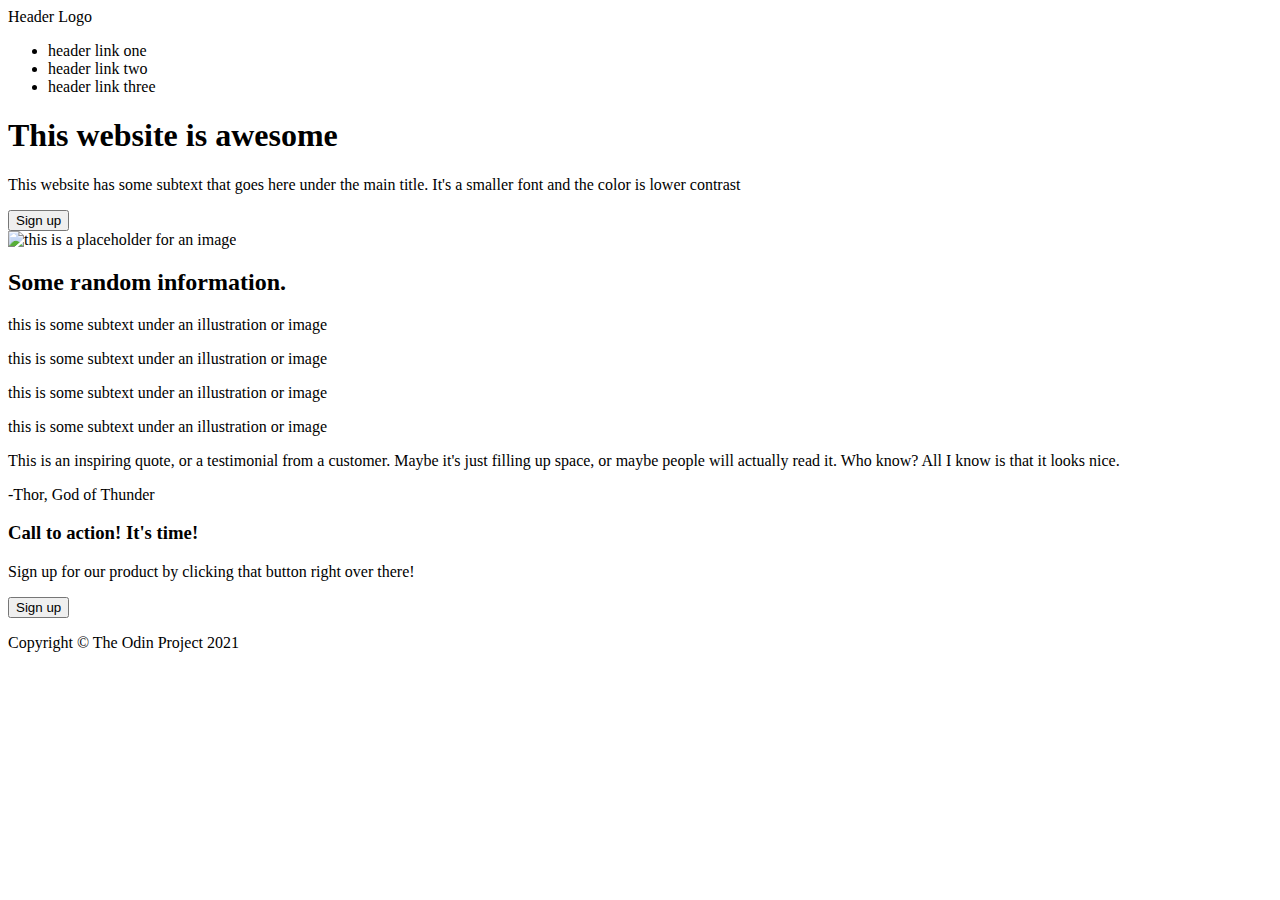
==== index.html @ bad9d042 "Write all the baseline html" ====
<!DOCTYPE html>
<html lang="en">
<head>
    <meta charset="UTF-8">
    <title>Landing Page</title>
    <link type="stylesheet" link="styles.css">
</head>
<body>
    <div class="header">
        <span>Header Logo</span>
        <ul>
            <li>header link one</li>
            <li>header link two</li>
            <li>header link three</li>
        </ul>
    </div>

    <div class="first content">
        <div class="main info">
            <h1>This website is awesome</h1>
            <p>This website has some subtext that goes here under the main title. It's a smaller font and the color is lower contrast</p>
            <button class="sign-up">Sign up</button>
        </div>
        <div class="main image">
            <img src="" alt="this is a placeholder for an image">
        </div>
    </div>

    <div class="second content">
        <h2>Some random information.</h2>
        <div class="box-holder">
            <div class="box-with-text">
                <div class="box"></div>
                <p class="box-text">
                    this is some subtext under an illustration or image
                </p>
            </div>

            <div class="box-with-text">
                <div class="box"></div>
                <p class="box-text">
                    this is some subtext under an illustration or image
                </p>
            </div>

            <div class="box-with-text">
                <div class="box"></div>
                <p class="box-text">
                    this is some subtext under an illustration or image
                </p>
            </div>

            <div class="box-with-text">
                <div class="box"></div>
                <p class="box-text">
                    this is some subtext under an illustration or image
                </p>
            </div>
        </div>
    </div>

    <div class="third content">
        <p class="quote">This is an inspiring quote, or a testimonial from a customer. Maybe it's just filling up space, or maybe people will actually read it. Who know? All I know is that it looks nice.</p>
        <p class="author">-Thor, God of Thunder</p>
    </div>

    <div class="fourth content">
        <div class="action-box">
            <div class="left-column">
                <h3>Call to action! It's time!</h3>
                <p>Sign up for our product by clicking that button right over there!</p>
            </div>
            <div class="right-column">
                <button class="sign-up inverted">Sign up</button>
            </div>
        </div>
    </div>
    
    <div class="footer">
        <p>Copyright © The Odin Project 2021</p>
    </div>
</body>
</html>
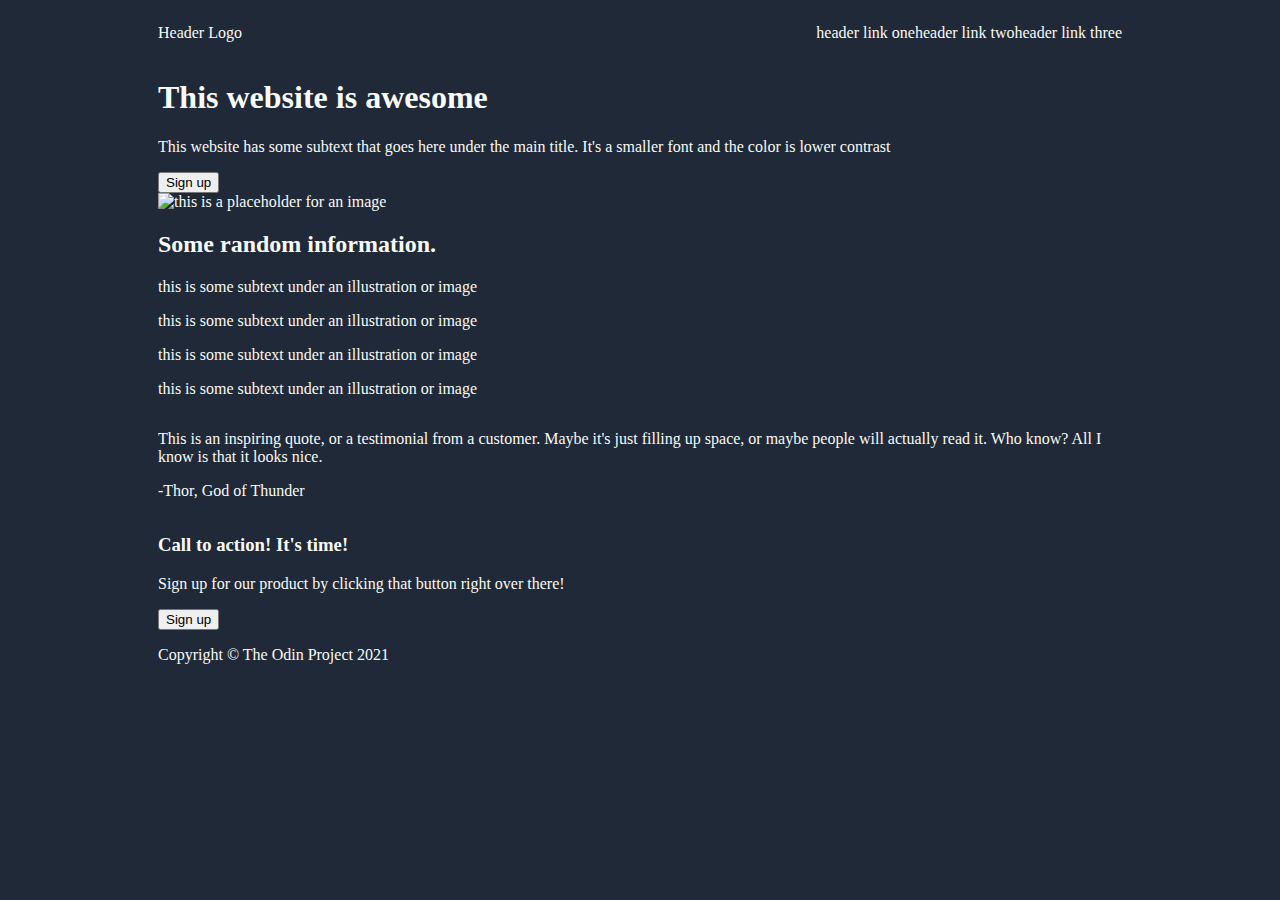
==== commit 2d4a3ddd: "Add Flex-Box elements to header" ====
--- a/index.html
+++ b/index.html
@@ -3,12 +3,12 @@
 <head>
     <meta charset="UTF-8">
     <title>Landing Page</title>
-    <link type="stylesheet" link="styles.css">
+    <link rel="stylesheet" href="styles.css">
 </head>
 <body>
     <div class="header">
-        <span>Header Logo</span>
-        <ul>
+        <span id="header-logo">Header Logo</span>
+        <ul class="header-links">
             <li>header link one</li>
             <li>header link two</li>
             <li>header link three</li>
--- a/styles.css
+++ b/styles.css
@@ -0,0 +1,37 @@
+html {
+    background-color: #1F2937;
+    color: #F9FAF8;
+}
+
+body {
+    display: flex;
+    flex-direction: column;
+}
+
+.header,
+.content,
+.footer {
+    padding-left: 150px;
+    padding-right: 150px;
+}
+
+.header {
+    display: flex;
+    height: 50px;
+    align-items: center;
+}
+
+#header-logo {
+    margin-right: auto;
+}
+
+.header-links {
+    display: flex;
+}
+
+li {
+    text-decoration: none;
+    margin: 0;
+    padding: 0;
+    list-style: none;
+}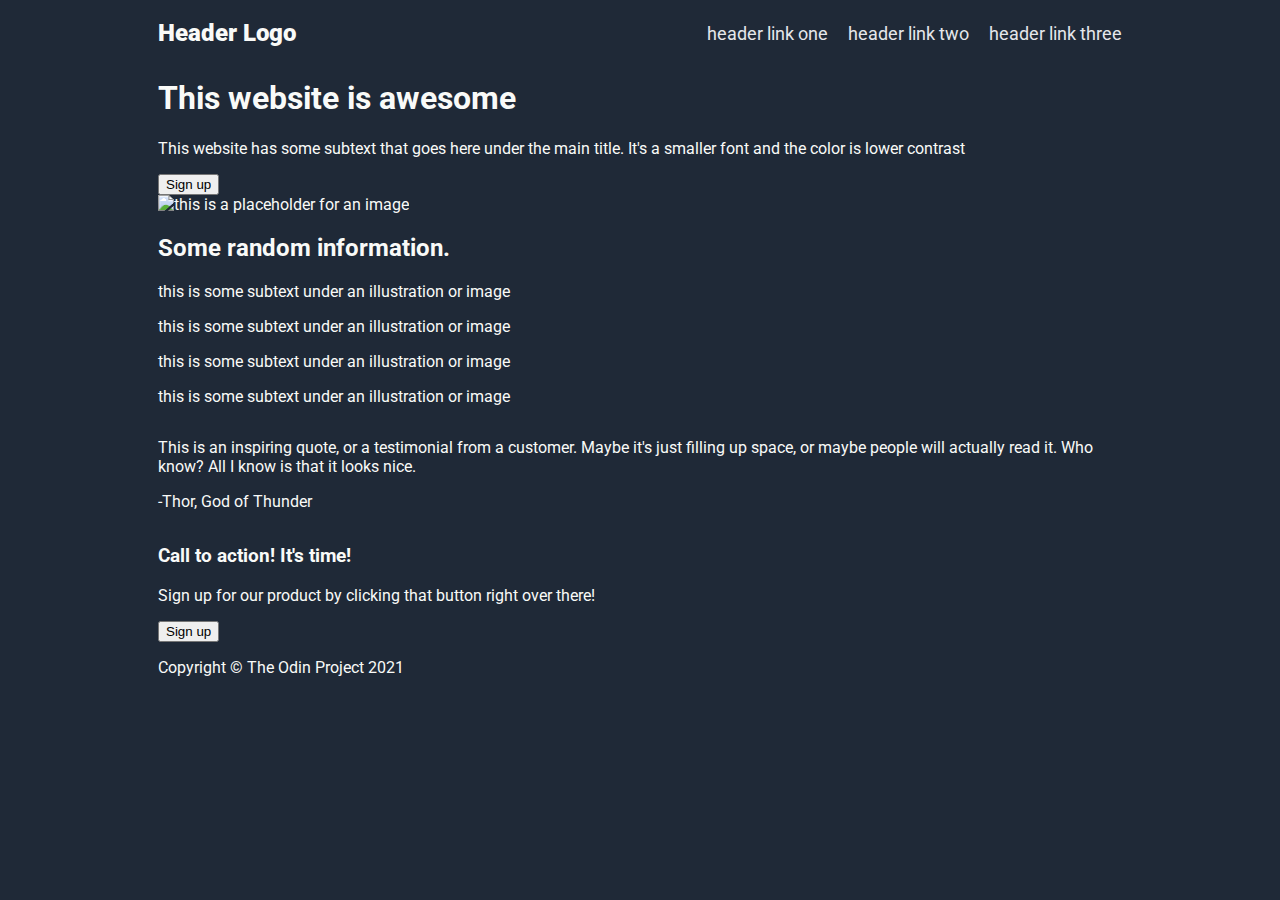
==== commit 83d5bc57: "Implement Roboto font and style header" ====
--- a/index.html
+++ b/index.html
@@ -4,6 +4,9 @@
     <meta charset="UTF-8">
     <title>Landing Page</title>
     <link rel="stylesheet" href="styles.css">
+    <link rel="preconnect" href="https://fonts.googleapis.com">
+    <link rel="preconnect" href="https://fonts.gstatic.com" crossorigin>
+    <link href="https://fonts.googleapis.com/css2?family=Roboto:ital,wght@0,100;0,300;0,400;0,500;0,700;0,900;1,100;1,300;1,400;1,500;1,700;1,900&display=swap" rel="stylesheet">
 </head>
 <body>
     <div class="header">
--- a/styles.css
+++ b/styles.css
@@ -1,6 +1,7 @@
 html {
     background-color: #1F2937;
     color: #F9FAF8;
+    font-family: "Roboto", sans-serif;
 }
 
 body {
@@ -23,10 +24,15 @@
 
 #header-logo {
     margin-right: auto;
+    font-size: 24px;
+    font-weight: 900;
 }
 
 .header-links {
     display: flex;
+    font-size: 18px;
+    color: #E5E7EB;
+    gap: 20px;
 }
 
 li {
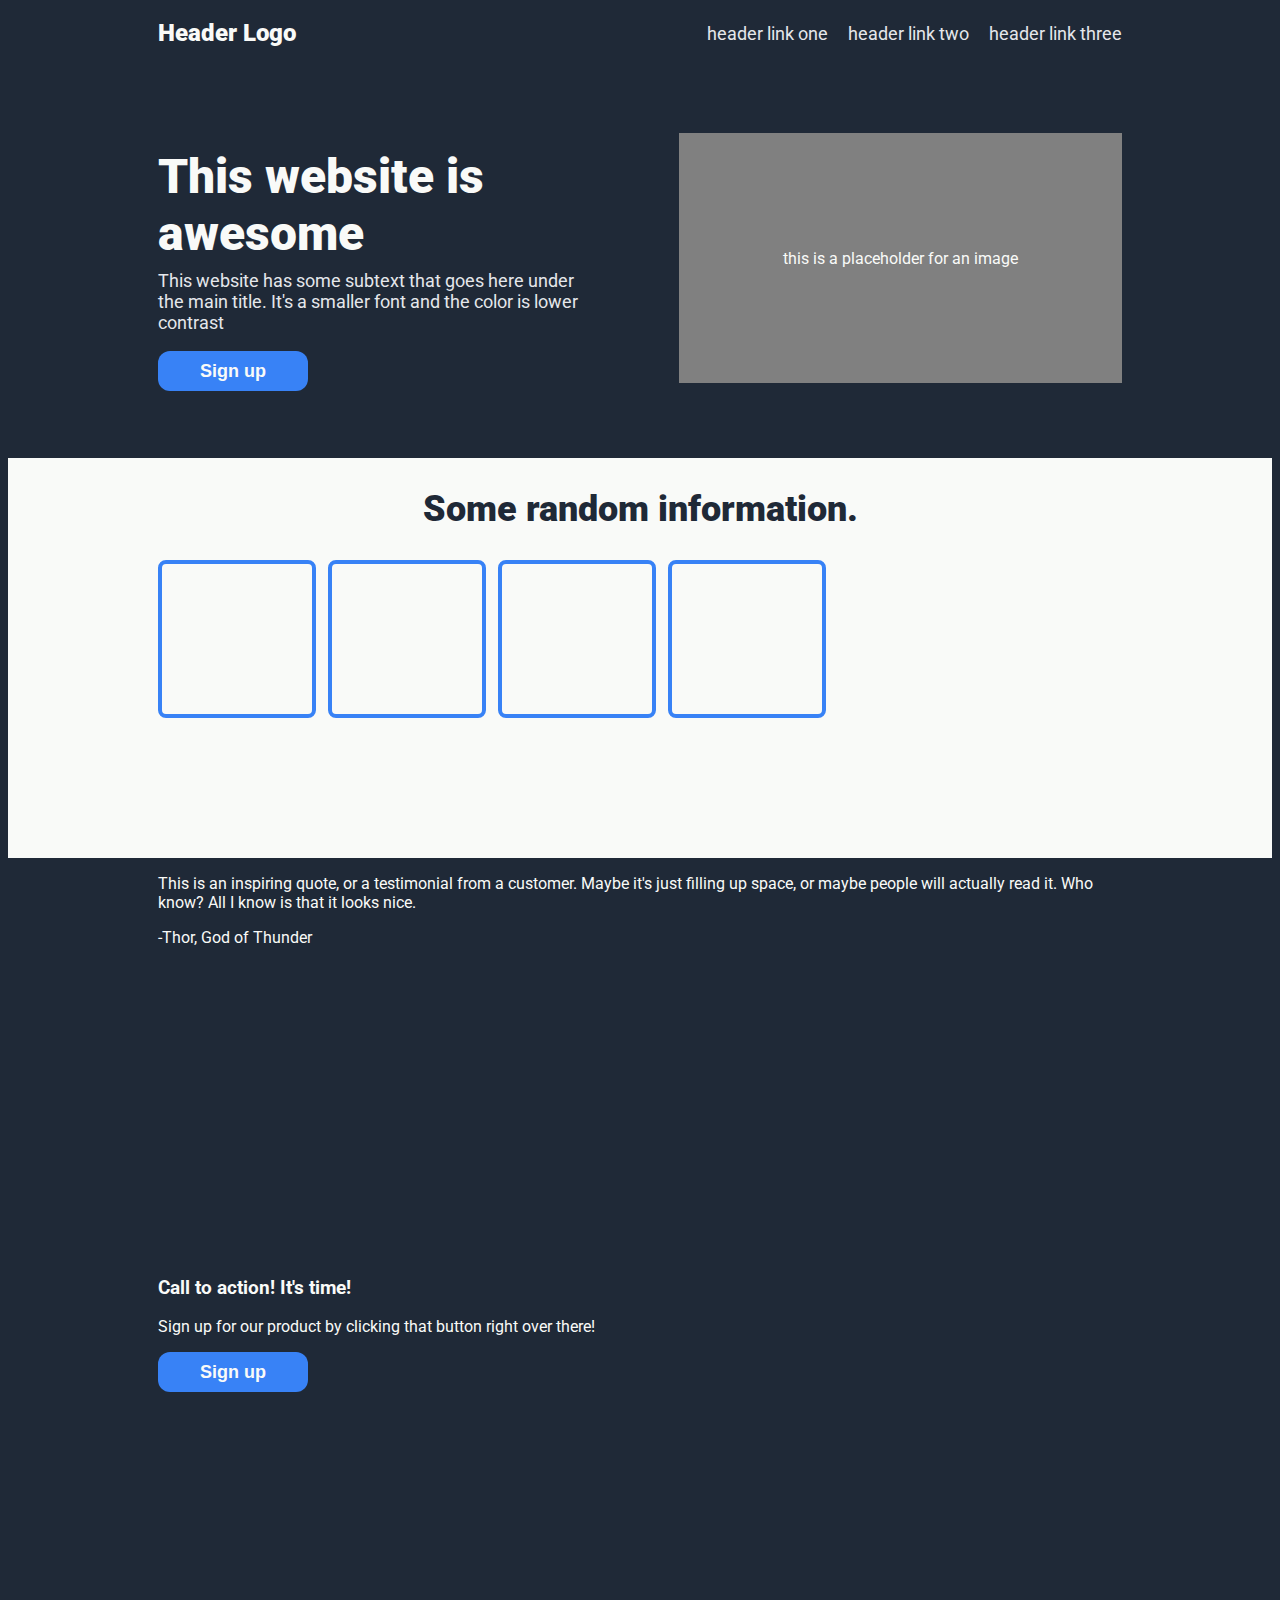
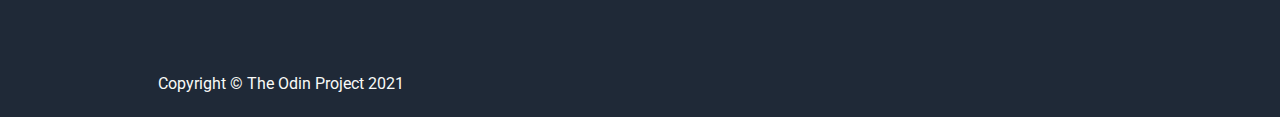
==== commit a2d8a885: "Format and style first section" ====
--- a/index.html
+++ b/index.html
@@ -19,13 +19,14 @@
     </div>
 
     <div class="first content">
-        <div class="main info">
+        <div class="main-info">
             <h1>This website is awesome</h1>
-            <p>This website has some subtext that goes here under the main title. It's a smaller font and the color is lower contrast</p>
+            <p class="hero-secondary">This website has some subtext that goes here under the main title. It's a smaller font and the color is lower contrast</p>
             <button class="sign-up">Sign up</button>
         </div>
-        <div class="main image">
-            <img src="" alt="this is a placeholder for an image">
+        <div class="main-image">
+            <!--<img src="" alt="this is a placeholder for an image">-->
+            <span>this is a placeholder for an image</span>
         </div>
     </div>
 
--- a/styles.css
+++ b/styles.css
@@ -40,4 +40,90 @@
     margin: 0;
     padding: 0;
     list-style: none;
+}
+
+.content {
+    height: 400px;
+}
+
+.first {
+    display: flex;
+    align-items: center;
+    gap: 100px;
+}
+
+.first > * {
+    flex: 1 1 200px;
+}
+
+h1 {
+    font-size: 48px;
+    font-weight: 900;
+    margin-bottom: -10px;
+    margin-top: -10px;
+}
+
+.hero-secondary {
+    font-size: 18px;
+    color: #E5E7EB;
+}
+
+.main-image {
+    background-color: gray;
+    display: flex;
+    justify-content: center;
+    align-items: center;
+    height: 250px;
+    flex: 2;
+}
+
+.main-info {
+    display: flex;
+    flex-direction: column;
+    justify-content: space-between;
+    height: 200px;
+}
+
+button {
+    width: 150px;
+    height: 40px;
+    font-weight: 700;
+    background-color: #3882F6;
+    border: none;
+    padding: 10px 32px;
+    color: #F9FAF8;
+    border-radius: 12px;
+    font-size: 18px;
+}
+
+.sign-up:hover {
+    background-color: #F9FAF8;
+    color: #3882F6;
+}
+
+.second {
+    background-color: #F9FAF8;
+}
+
+h2 {
+    color: #1F2937;
+    font-weight: 900;
+    font-size: 36px;
+    text-align: center;
+}
+
+.box-holder {
+    display: flex;
+    gap: 20px;
+}
+
+.box-with-text {
+    width: 150px;
+}
+
+.box {
+    border-radius: 8px;
+    border: #3882F6 solid 4px;
+    width: 150px;
+    height: 150px;
 }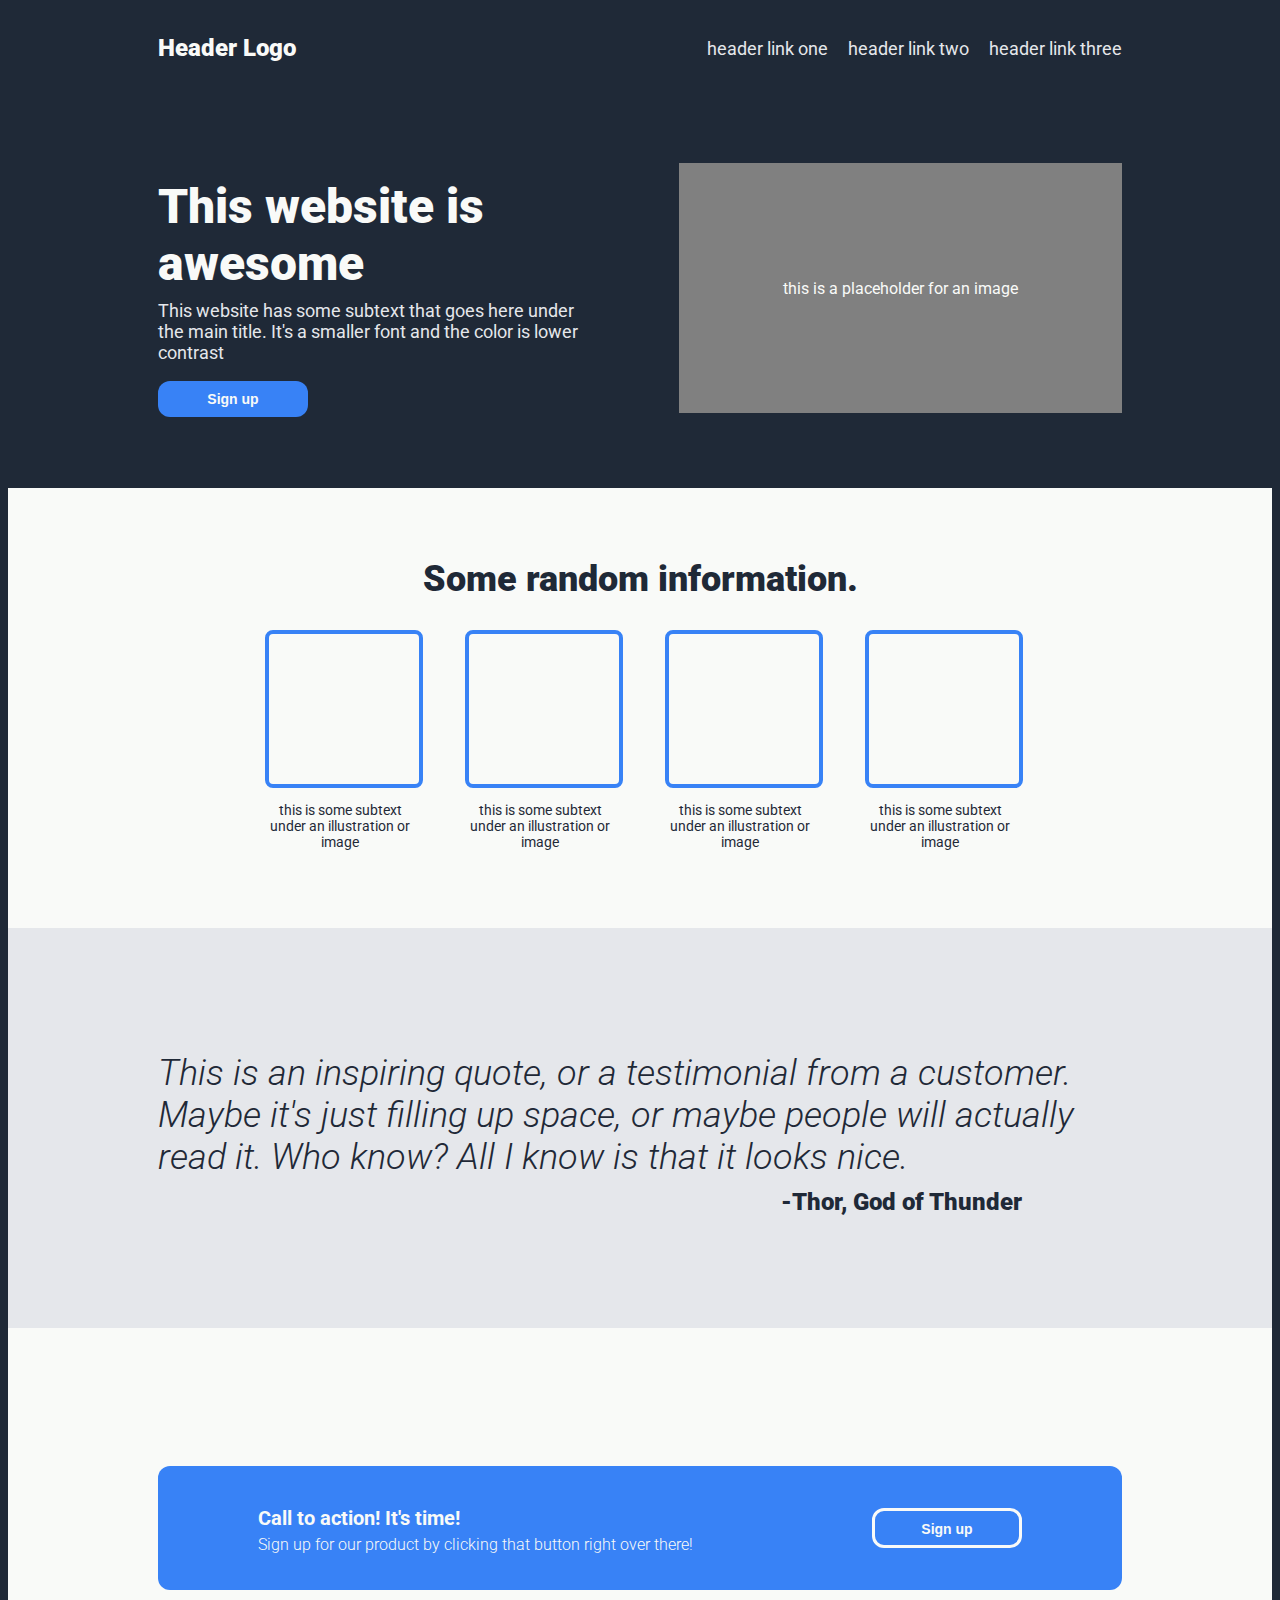
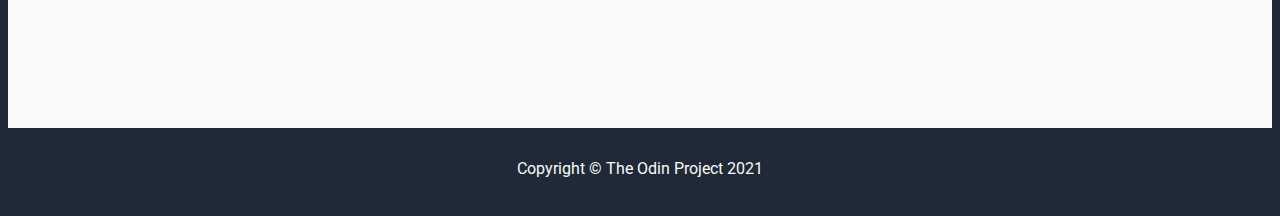
==== commit fa7643b0: "Format footer and action-section" ====
--- a/index.html
+++ b/index.html
@@ -72,7 +72,7 @@
         <div class="action-box">
             <div class="left-column">
                 <h3>Call to action! It's time!</h3>
-                <p>Sign up for our product by clicking that button right over there!</p>
+                <p class="sign-up-text">Sign up for our product by clicking that button right over there!</p>
             </div>
             <div class="right-column">
                 <button class="sign-up inverted">Sign up</button>
--- a/styles.css
+++ b/styles.css
@@ -18,7 +18,7 @@
 
 .header {
     display: flex;
-    height: 50px;
+    height: 80px;
     align-items: center;
 }
 
@@ -93,7 +93,7 @@
     padding: 10px 32px;
     color: #F9FAF8;
     border-radius: 12px;
-    font-size: 18px;
+    font-size: 14px;
 }
 
 .sign-up:hover {
@@ -103,6 +103,7 @@
 
 .second {
     background-color: #F9FAF8;
+    padding-top: 40px;
 }
 
 h2 {
@@ -114,11 +115,15 @@
 
 .box-holder {
     display: flex;
-    gap: 20px;
+    gap: 50px;
+    justify-content: center;
 }
 
 .box-with-text {
     width: 150px;
+    color: #1F2937;
+    text-align: center;
+    font-size: 14px;
 }
 
 .box {
@@ -126,4 +131,70 @@
     border: #3882F6 solid 4px;
     width: 150px;
     height: 150px;
+}
+
+.third {
+    background-color: #E5E7EB;
+    color: #1F2937;
+    display: flex;
+    flex-direction: column;
+    justify-content: center;
+}
+
+.quote {
+    font-size: 36px;
+    font-style: italic;
+    font-weight: 300;
+    margin-bottom: 10px;
+}
+
+.author {
+    align-self: flex-end;
+    margin-right: 100px;
+    font-size: 24px;
+    font-weight: 900;
+    margin-top: 0;
+}
+
+.fourth {
+    background-color: #F9FAF8;
+    display: flex;
+    align-items: center;
+}
+
+.action-box {
+    border-radius: 12px;
+    background-color: #3882F6;
+    width: 100%;
+    padding: 20px 100px;
+    display: flex;
+    flex: 1;
+    justify-content: space-between;
+    align-items: center;
+}
+
+h3 {
+    font-size: 20px;
+    margin-bottom: 5px;
+}
+
+.sign-up-text {
+    margin-top: 0px;
+    font-weight: 300;
+}
+
+.inverted {
+    border: solid #F9FAF8;
+}
+
+.sign-up:hover {
+    background-color: #F9FAF8;
+    color: #3882F6;
+}
+
+.footer {
+    display: flex;
+    justify-content: center;
+    align-items: center;
+    height: 80px;
 }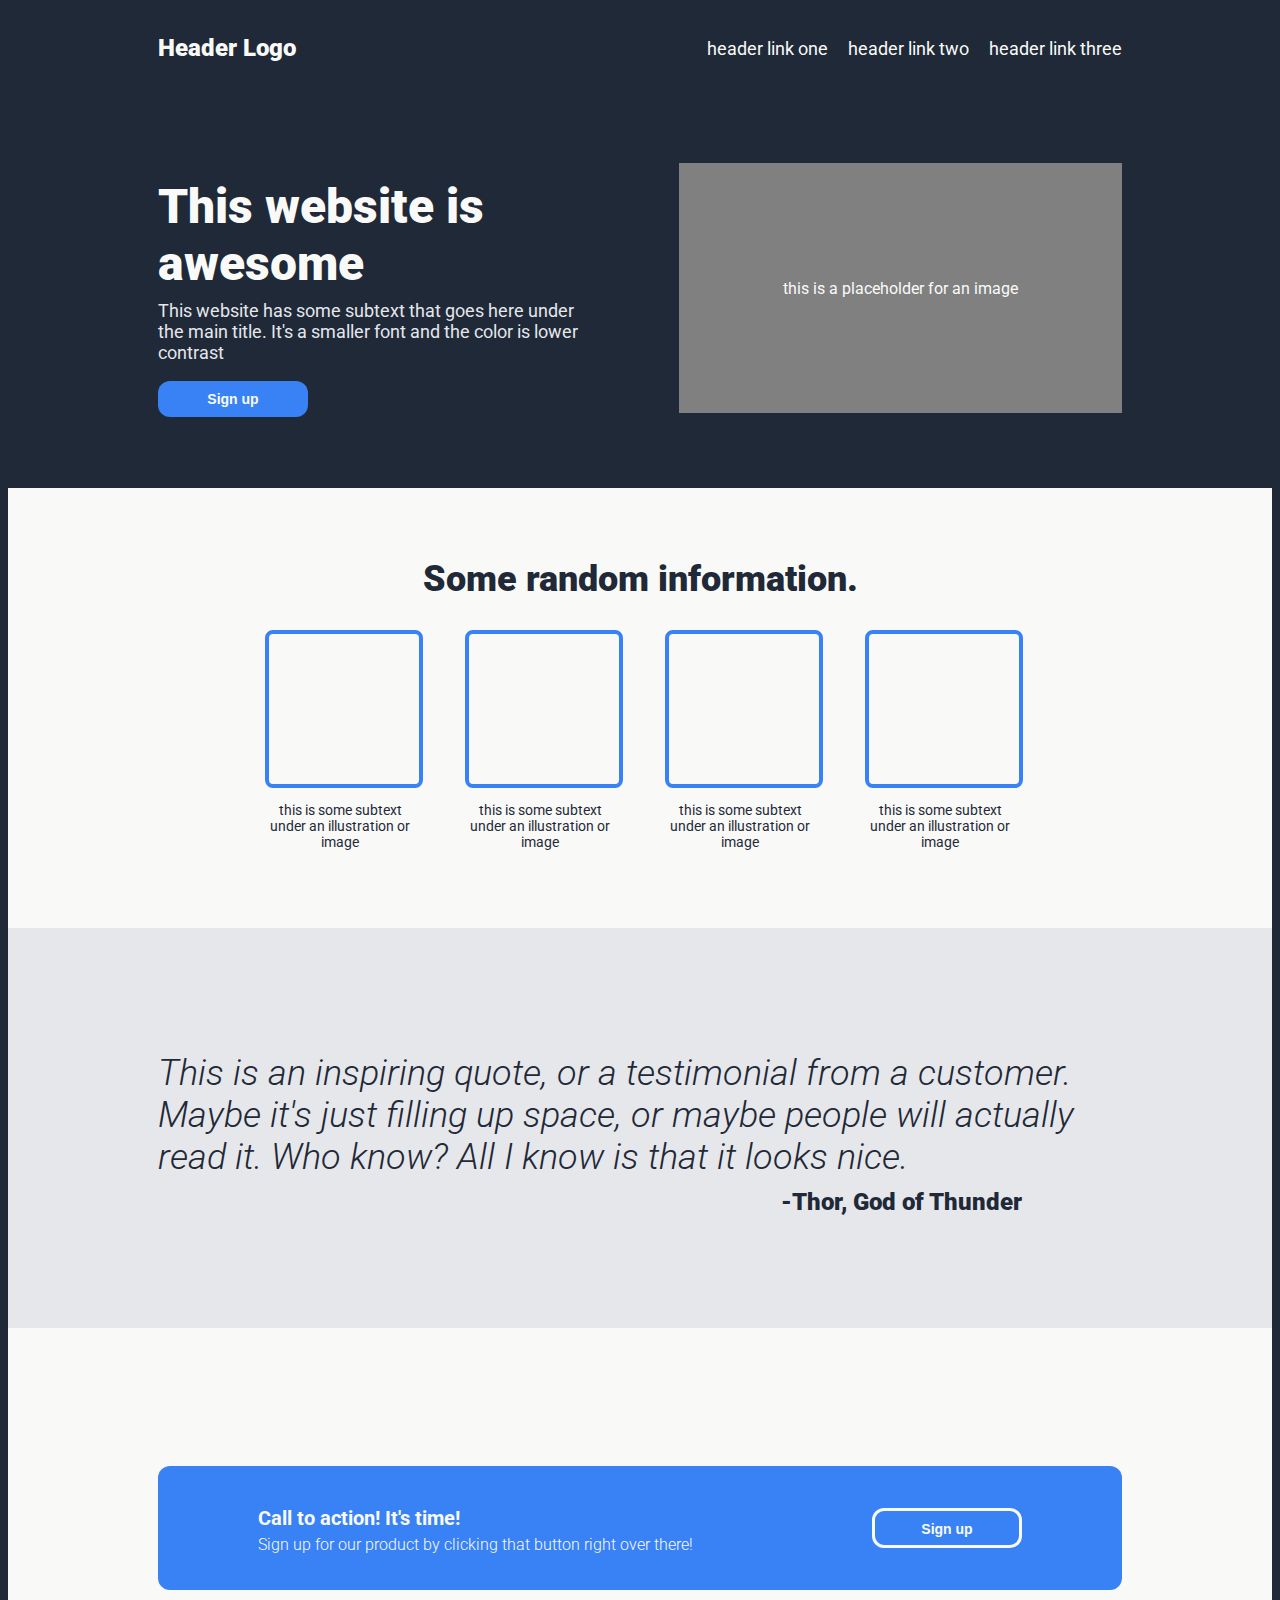
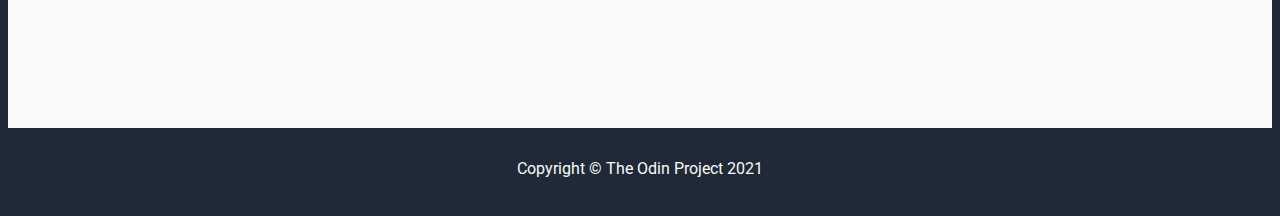
==== commit f55f2b2d: "Change header content to links" ====
--- a/index.html
+++ b/index.html
@@ -12,9 +12,9 @@
     <div class="header">
         <span id="header-logo">Header Logo</span>
         <ul class="header-links">
-            <li>header link one</li>
-            <li>header link two</li>
-            <li>header link three</li>
+            <li><a href="#">header link one</a></li>
+            <li><a href="#">header link two</a></li>
+            <li><a href="#">header link three</a></li>
         </ul>
     </div>
 
--- a/styles.css
+++ b/styles.css
@@ -197,4 +197,9 @@
     justify-content: center;
     align-items: center;
     height: 80px;
+}
+
+a {
+    color:#F9FAF8;
+    text-decoration: none;
 }